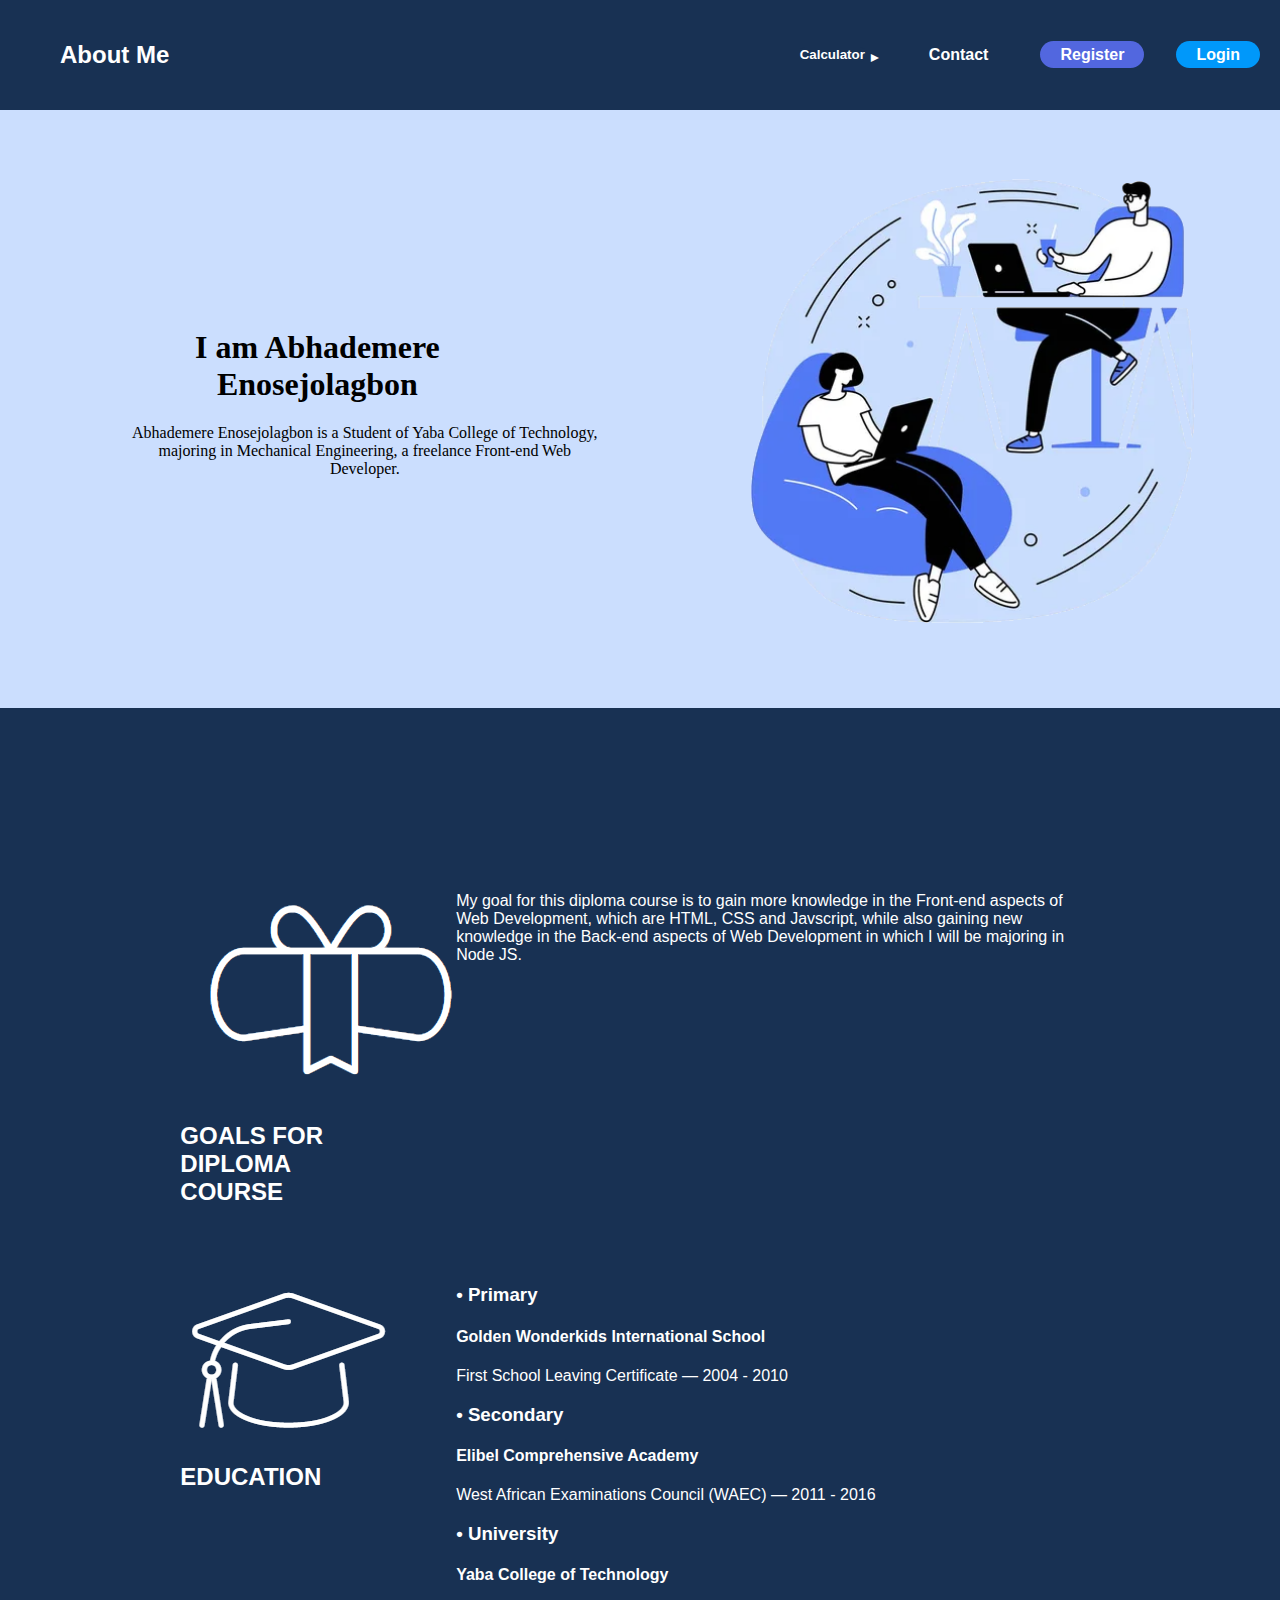
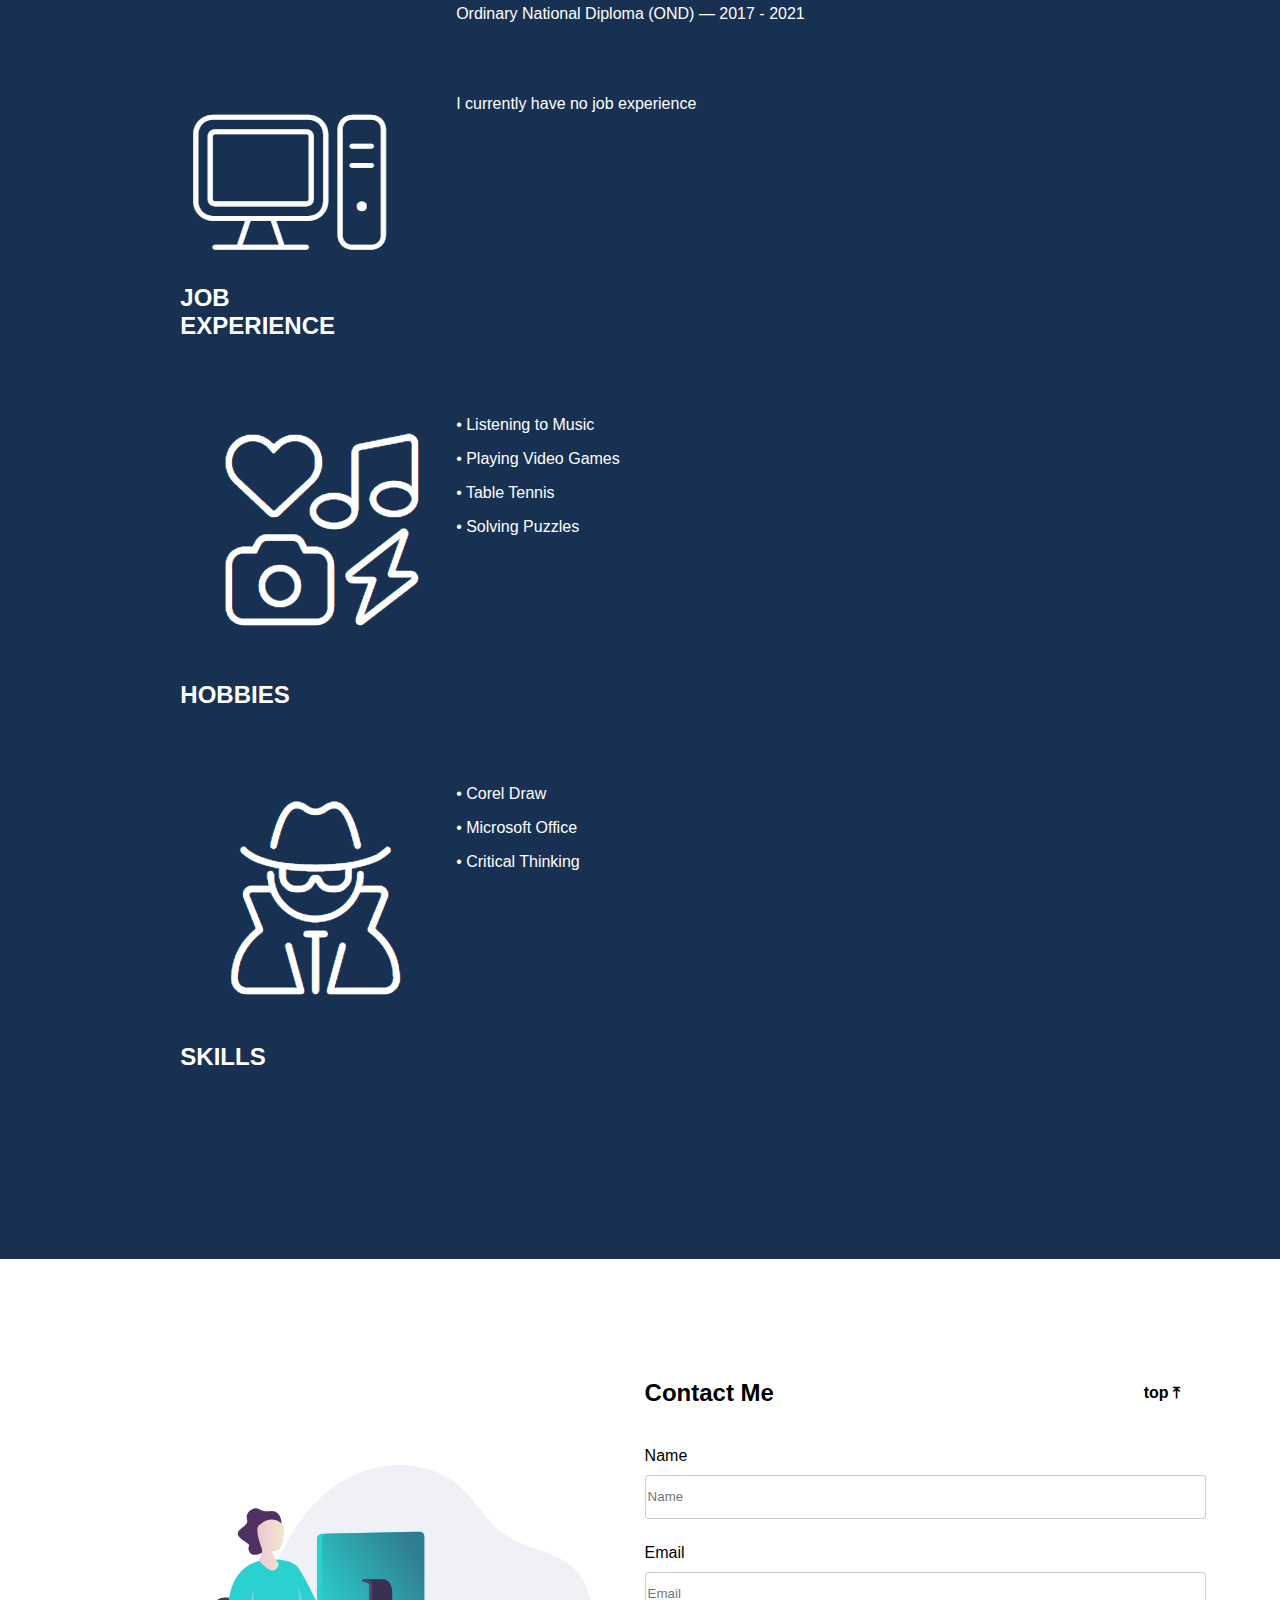
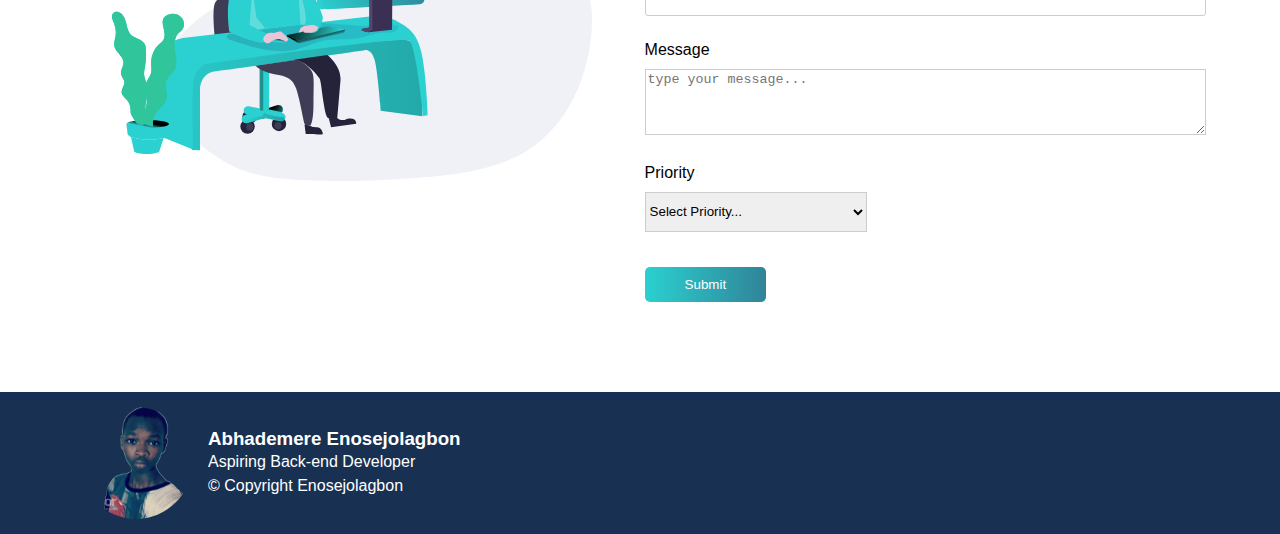
==== index.html @ 0838a912 "Initial commit" ====
<!DOCTYPE html>
<html>

<head>
  <meta charset="utf-8">
  <meta name="viewport" content="width=device-width">
  <title>About Me</title>
  <link href="./style.css" rel="stylesheet" type="text/css"/>
</head>

<body>
  <div class="cover">
    <nav id="nav" class='sticky-top'>
      <ul class="nav">
        <li><h2>About Me</h2></li>
        <div class="nav-links">
          <li><div class="dropdown">
            <div class="fl">
              <button class="dropbtn">Calculator</button>
              <span class="r">&#x25BE;</span>
            </div>
          <div class="dropdown-content">
            <a href="./calc.html">Calculator HTML Table</a>
            <a href="./flexcalc.html">Calculator CSS Flex</a>
          </div>
          </div></li>
          <li class="contact"><a href="#contact">Contact</a></li>      
          <li class="register"><a href="./register.html">Register</a></li>   
          <li class="login"><a href="./login.html">Login</a></li>
        </div> 
      </ul>
    </nav>
    <div class="flex2">
      <div class="aboutme">
        <h1>I am Abhademere Enosejolagbon</h1>
        <p>Abhademere Enosejolagbon is a Student of Yaba College of Technology, majoring in Mechanical Engineering, a freelance Front-end Web Developer.</p>
      </div>
      <div class="img">
        <!-- Rememeber to change this picture abeg -->
        <img src="./blue.jpg" alt="image">
      </div>
    </div>
    <div class="contained" id="container">
      <div class="flex" id="flex"> 
       <div class="flex-items">
          <img src="./diploma.png" class="info">
         <h2>GOALS FOR DIPLOMA COURSE</h2>
        </div> 
       <div class="flex-items" id="flex-items"><p>My goal for this diploma course is to gain more knowledge in the Front-end aspects of Web Development, which are HTML, CSS and Javscript, while also gaining new knowledge in the Back-end aspects of Web Development in which I will  be majoring in Node JS.</p></div>
     </div>
    
     <div class="flex" id="flex"> 
      <div class="flex-items">
        <img src="./hat.png" class="info">
        <h2>EDUCATION</h2>
      </div> 
       <div class="flex-items" id="flex-items">
         <h3>&bull; Primary</h3>
         <h4>Golden Wonderkids International School</h4>
         <p>First School Leaving Certificate  &#8212; 2004 - 2010</p>
         <h3>&bull; Secondary</h3>
         <h4>Elibel Comprehensive Academy</h4>
         <p>West African Examinations Council (WAEC) &#8212;  2011 - 2016</p>
         <h3>&bull; University</h3>
         <h4>Yaba College of Technology</h4>
         <p>Ordinary National Diploma (OND) &#8212; 2017 - 2021</p>
       </div>
     </div>
     
     <div class="flex" id="flex"> 
       <div class="flex-items">
        <img src="./code.png" class="info">
         <h2>JOB EXPERIENCE</h2>
        </div> 
       <div class="flex-items" id="flex-items"><p>I currently have no job experience</p></div>
     </div>
     <div class="flex" id="flex"> 
       <div class="flex-items">
        <img src="./hobbies.png" class="info">
         <h2>HOBBIES</h2>
        </div> 
       <div class="flex-items" id="flex-items">
         <p>&bull;  Listening to Music</p>
         <p>&bull; Playing Video Games</p>
         <p>&bull; Table Tennis</p>
         <p>&bull; Solving Puzzles</p>
       </div>
     </div>
     <div class="flex" id="flex"> 
       <div class="flex-items">
          <img src="./detec.png" class="info">
         <h2>SKILLS</h2>
        </div> 
       <div class="flex-items" id="flex-items">
         <p>&bull; Corel Draw</p>
         <p>&bull; Microsoft Office</p>
         <p>&bull; Critical Thinking</p>
       </div>
     </div>
    </div>
    <div class="contain" id="contact">
      <div class="left">
        <img src="./illustration-working.svg">
      </div>
      <!-- <div class="right"> -->
        <form action="./index.html">
          <div class="top">
            <h2>Contact Me</h2>
            <a href="#nav">top &#x2912;</a>
          </div>
        <div class="label">
          <label for="name">Name</label><br>
          <input type="text" name="name" id="name" placeholder="Name" required>        
        </div>
        <div class="label">
        <label for="email">Email</label><br>
        <input type="email" name="email" id="email" placeholder="Email" required>
        </div>
        <div class="label">
          <label for="message">Message</label><br>
          <textarea type="text" name="message" id="message" placeholder="type your message..." minlength="10" required></textarea>
        </div>
        <div class="label">
          <label for="priority">Priority</label><br>
          <select name="priority" id="priority" required>
            <option value="important">Select Priority...</option>
            <option value="important">Important</option>
            <option value="not-improtant">Not Important</option>
          </select>
        </div>
        <button class="green">Submit</button>
      </form>
      <!-- </div> -->
        
    </div>
  
    <footer class="footer">
      <div class="flex3">
        <img src="img(4).png">
        <div class="lead">
          <h3>Abhademere Enosejolagbon</h3>
          <p>Aspiring Back-end Developer</p>
          <p>&copy; Copyright Enosejolagbon</p>
        </div>
      </div>
    </footer>
  </div>
  </body>

</html>
---- style.css ----
body {
  font-family: 'Gill Sans', 'Gill Sans MT', Calibri, 'Trebuchet MS', sans-serif;
  margin: 0;
  background: #183153;
}

.cover {
  margin: 0 auto;
}

.contained {
  width: 84.5%;
  margin: 3rem auto;
}

.contain {
  display: flex;
  padding: 5rem;
  align-items: center;
  background-color: white;
}

.contain img {
  width: 100%;
}

.left img {
  width: 85%;
  padding: 2rem;
}

.float {
  padding: 6rem 2rem 1rem 2rem;
  width: 70%;
}

#container {
  padding: 5rem 0;
}

#nav {
  background: #183153;
}

#navlogin {
  background-color: #00c3fa;
}

nav {
  background: #5278f49e;
  padding: 5px 20px;
}

.footer {
  background: #183153;
  color: white;
}

footer p {
  line-height: 0.5;
}

nav h2 {
  color: white;
}

.nav {
  display: flex;
  justify-content: space-between;
  align-items: center;
}

.nav-links {
  display: flex;
  justify-content: space-between;
  align-items: center;
  gap: 2rem;
}

li {
  list-style: none;
}

a {
  text-decoration: none;
  font-weight: 700;
  color: white;
  padding: 5px 20px;
  border-radius: 20px;
}

.flex {
  display: flex;
  justify-content: space-between;
  width: 85%;
  color: white;
}

#flex {
  margin: 40px auto;
}

.flex p {
  color: white;
}

.flex-items {
  width: 20%;
}

#flex-items {
  width: 70%;
}

.about {
  text-align: center;
}

form {
  margin: 0 auto;
  width: 70%;
  border-radius: 10px;
  background-color: white;
}

form h2 {
  padding: 20px 0px;
}

label {
margin: 10px 0px;
}

input, textarea, select {
  width: 100%;
  height: 40px;
  margin: 10px 0px 25px 0px;
  border: 1px solid rgb(207, 204, 204);
}

input:focus,
textarea:focus {
  border: 1px solid #e5956022;
  box-shadow: inset 2px 2px 5px #e5956022;
}

textarea {
  height: 60px;
}

select {
  width: 40%;
  height: 40px;
}

button {
  margin: 10px 0px;
  padding: 10px 40px;
  background-color: rgb(253, 82, 111);
  border: 1px solid rgb(253, 82, 111);
  border-radius: 5px;
  color: white;
}

.green {
  background: linear-gradient(to right, #2bd0d0, #308498);
  border: none;

}

.flex2 {
  /* background: center/cover url("./image2.png"); */
  background: #cbdefe;
  text-align: center;
  margin: 0 auto;
  display: flex;
  gap: 2rem;
  padding: 1rem 5rem 2rem 1rem;
  align-items: center;
  font-family: 'Brush Script MT', cursive;
  color: black;
}

.flex3 {
  display: flex;
  align-items: center;
  line-height: 0.1;
  gap: 1rem;
  padding: 15px 5rem;
}

.flex3 img {
  width: 10%;
  border-radius: 50%;
}

.aboutme {
  width: 40%;
  padding: 1px 7rem;
}

.aboutme h1 {
  width: 80%;
}

.img img {
  width: 100%;
  padding: 3rem 2px;
}

.reg {
  width: 100%;
  background: linear-gradient(to right, #5368df, #242a45);
  border: none;
}

.log {
  border: none;
  width: 100%;
  background: linear-gradient(to right, #00c5fa, #0083fa);
}

.login a{
  background: #0098fa;
}

.register a{
  background: #5267df;
}

.container img {
  width: 30%;
  margin-bottom: -30px;
}

.top {
  display: flex;
  align-items: center;
  justify-content: space-between;
}

.top a{
  color: black;
}

.top a:hover {
  background: linear-gradient(to right, #2bd0d0, #308498);
  color: white;
}


/* Media section */


@media screen and (max-width: 700px) {
  .nav {
    display: block;
    padding: 0;
    text-align: center;
  }

  .img {
    display: none;
  }

  .about {
    width: 80%;
    padding: 40px;
  }

  .flex {
    display: block;
    justify-content: center;
    width: 80%;
    color: white;
    text-align: center;
    padding: 0;
  }
  
  #flex {
    padding: 0px;
  }
  
  .flex-items {
    width: 85%;
  }
  
  #flex-items {
    width:85%;
  }

  .container {
    width: 80%;
  }

  .container img {
    width: 30%;
    margin-bottom: -25px;
  }

  
}




/* CALCULATOR CSS */
.body{ 
  background: #ffff;
}

.centre h1{
  margin: 0px auto;
  text-align: center;
}

.centre p{
  margin: 0px auto;
  text-align: center;
}

.centre {
  margin: 30px auto;
}

.centre a {
  padding: 0px 5px;
}

.calc{
  margin: auto;
  width: 30%;
  padding: 15px;
     box-shadow: 4px 4px 4px rgb(64, 63, 63);
  /* background-color: #F8F8F8; */
  background-color: rgb(192, 191, 191);
  border-top-left-radius: 20px;
  border-top-right-radius: 20px;
  border-bottom-right-radius: 20px;
  border-bottom-left-radius: 20px;
  margin-bottom: 20px;
}

.calc textarea {
  background: none;
  box-shadow: inset 1px 1px 5px #e0e0e0;
  border: none;
}

#calcnav {
  background-color: rgb(201, 201, 201);

}

.header{
  color: white;
  text-align: center;
}

table{
  width: 100%;
  background-color: white;
  padding: 20px;
  border-top: none;
  border-bottom-right-radius: 20px;
  border-bottom-left-radius: 20px;
}

td{
  width: 25%;
}

.result{
  font-size: 24px;
  padding: 16px 5px;
  font-weight: 700;
  text-align: right;
  width: 97.5%;
  border-radius: 5px;
  background-color: #F8F8F8;
}

 .all{
  padding: 15px;
  font-weight: bold;
  font-size: 16px;
  border: none;
  border-radius: 3px;
  background-color: rgb(199, 199, 199);
  box-shadow: 1px 1px 1px grey;
  width: 100%;
}

/*the global class padding reset for first-row class button*/
.CLR {
  width: 25%;
}

.plus{
  height: 105px;
}

.red{
  background-color: red;
}

.grey{
  background-color: rgb(199, 199, 199);
}

.white-text{
  color: #fff;
}



/* FLEXBOX CLACULATOR */

.black {
  color: blue;
  text-align: center;
}

.flexbox  {
  display: flex;
  gap: .3rem;
}

.del {
  background: rgba(253, 128, 128, 0.613);
  border: 1px solid rgba(253, 128, 128, 0.613);
}

.blue {
  background: rgb(121, 169, 206);
  border: 1px solid rgb(121, 169, 206);
}

.buttons {
  background-color: #ffff;
  padding: 2px 15px 0px 15px;
  border-bottom-left-radius: 15px;
}

.btn input {
  border: none;
  font-weight: 900;
  box-shadow: 1px 1px 1px grey;
}

input {
  border-radius: 3px;
  /* box-shadow: 1px 1px 1px grey; */
}

.white {
  background-color: white;
  /* box-shadow: 1px 1px 1px grey; */
}



/* Dropdown Button */
.dropbtn {
  background-color: #183153;
  color: white;
  padding: 0px;
  font-weight: 800;
  border: none;
}

/* The container <div> - needed to position the dropdown content */
.dropdown {
  position: relative;
  display: inline-block;
}

/* Dropdown Content (Hidden by Default) */
.dropdown-content {
  display: none;
  position: absolute;
  background-color: #183153;
  min-width: 200px;
  box-shadow: 0px 8px 16px 0px rgba(0,0,0,0.2);
  z-index: 1;
}

/* Links inside the dropdown */
.dropdown-content a {
  color: #ffff;
  padding: 12px 16px;
  text-decoration: none;
  display: block;
}

.fl {
  display: flex;
  align-items: center;
  gap: 4px;
  color: white;
}

.r {
  margin-bottom: -5px;
  transform: rotate(270deg);
}

/* Change color of dropdown links on hover */
.dropdown-content a:hover {
  background-color: rgba(221, 221, 221, 0.33);
  border-radius: 0px;
}


/* Show the dropdown menu on hover */
.dropdown:hover .dropdown-content {
  display: block;
}

.dropdown:hover .r {
  transform: rotate(0deg);
}

/* Change the background color of the dropdown button when the dropdown content is shown */
.dropdown:hover .dropbtn {
  background-color: #183153;
}
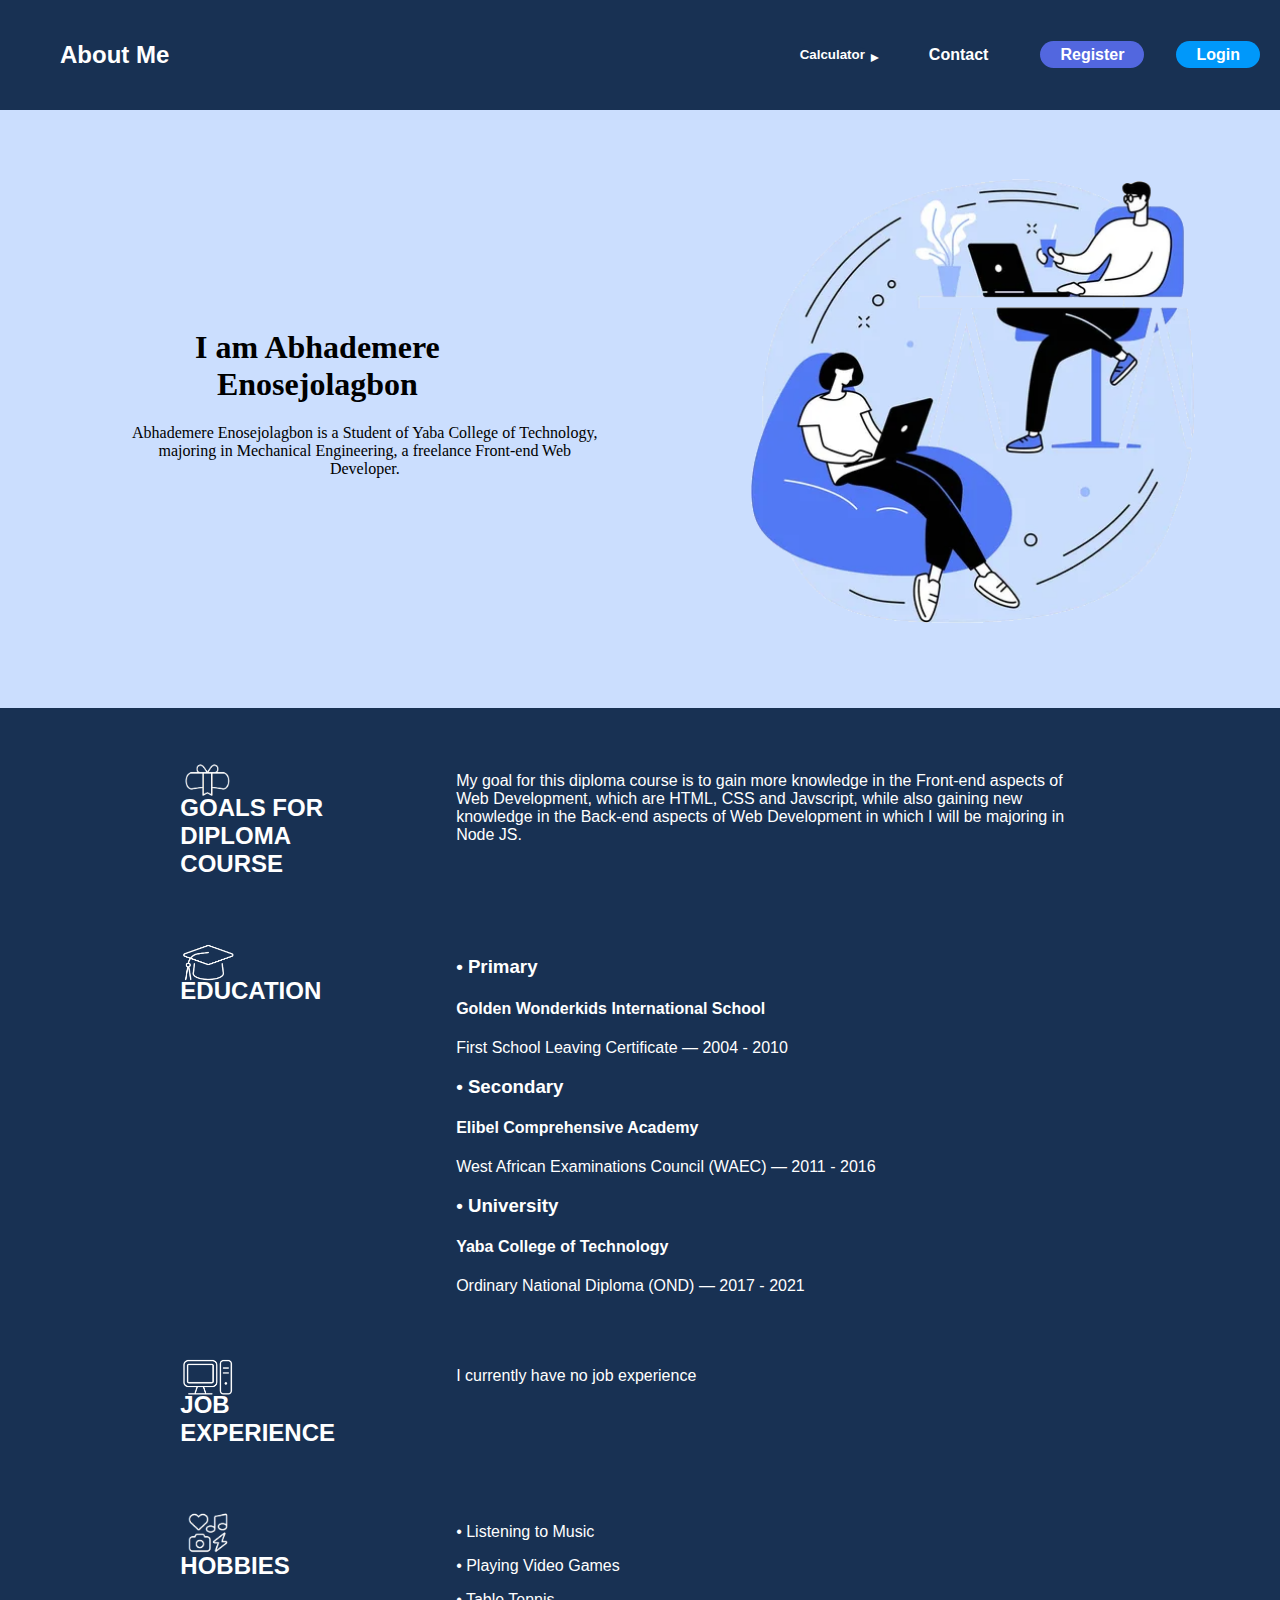
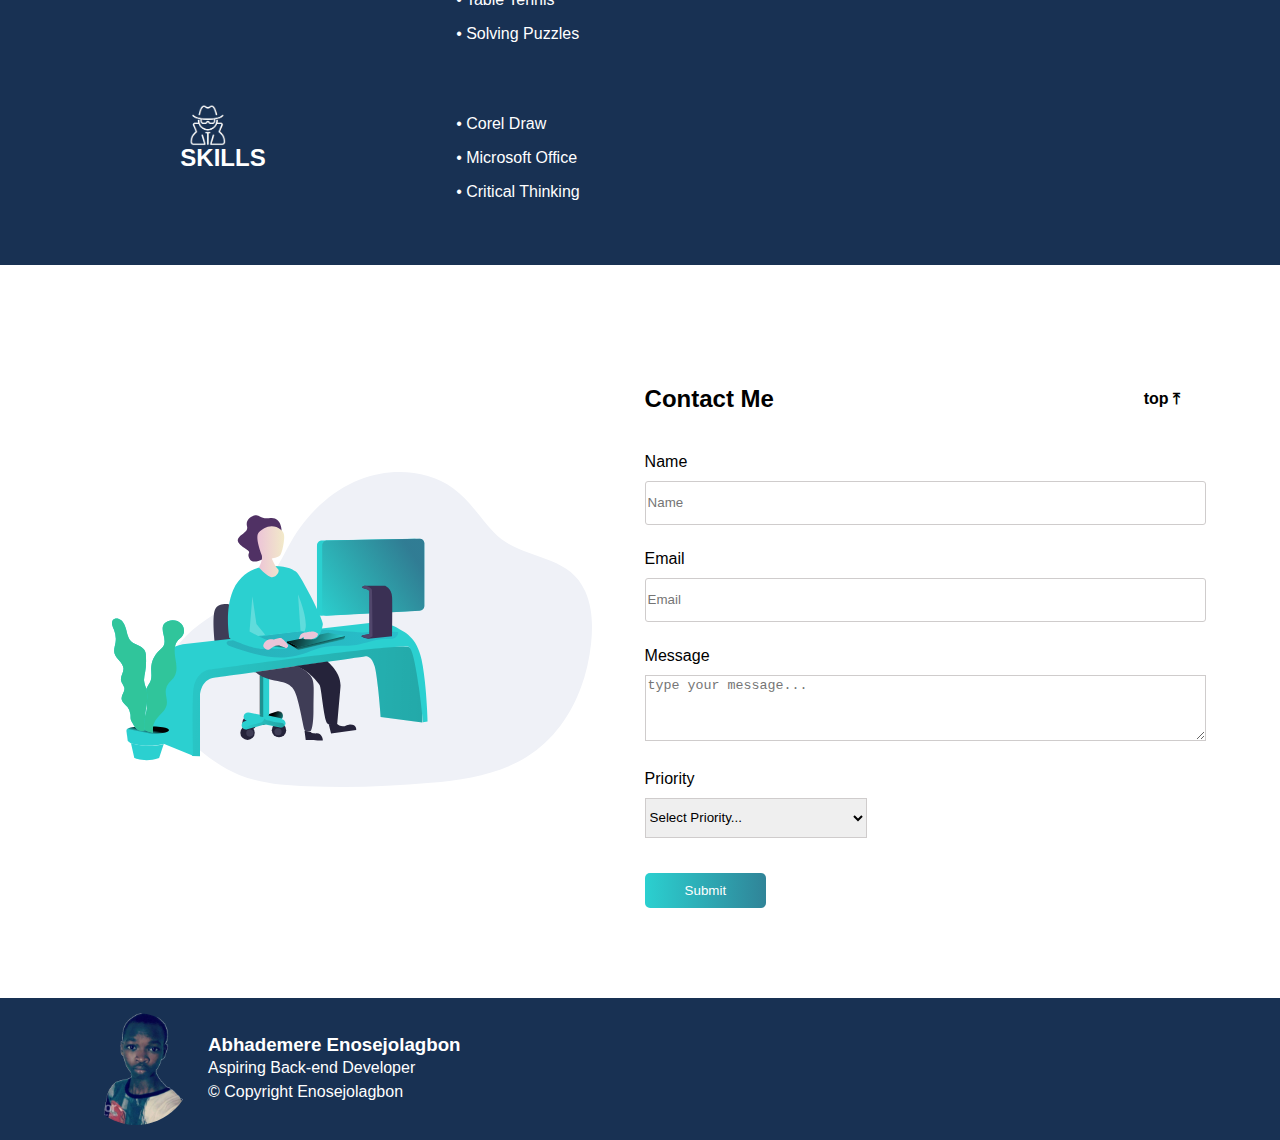
==== commit 0e58858d: "Put them in their respective files for a cleaner look" ====
--- a/index.html
+++ b/index.html
@@ -20,13 +20,13 @@
               <span class="r">&#x25BE;</span>
             </div>
           <div class="dropdown-content">
-            <a href="./calc.html">Calculator HTML Table</a>
-            <a href="./flexcalc.html">Calculator CSS Flex</a>
+            <a href="./calculators/calc.html">Calculator HTML Table</a>
+            <a href="./calculators/flexcalc.html">Calculator CSS Flex</a>
           </div>
           </div></li>
           <li class="contact"><a href="#contact">Contact</a></li>      
-          <li class="register"><a href="./register.html">Register</a></li>   
-          <li class="login"><a href="./login.html">Login</a></li>
+          <li class="register"><a href="./pages/register.html">Register</a></li>   
+          <li class="login"><a href="./pages/login.html">Login</a></li>
         </div> 
       </ul>
     </nav>
@@ -37,13 +37,13 @@
       </div>
       <div class="img">
         <!-- Rememeber to change this picture abeg -->
-        <img src="./blue.jpg" alt="image">
+        <img src="./images/blue.jpg" alt="image">
       </div>
     </div>
-    <div class="contained" id="container">
+    <div class="contained container" id="">
       <div class="flex" id="flex"> 
        <div class="flex-items">
-          <img src="./diploma.png" class="info">
+          <img src="./images/diploma.png" class="info">
          <h2>GOALS FOR DIPLOMA COURSE</h2>
         </div> 
        <div class="flex-items" id="flex-items"><p>My goal for this diploma course is to gain more knowledge in the Front-end aspects of Web Development, which are HTML, CSS and Javscript, while also gaining new knowledge in the Back-end aspects of Web Development in which I will  be majoring in Node JS.</p></div>
@@ -51,7 +51,7 @@
     
      <div class="flex" id="flex"> 
       <div class="flex-items">
-        <img src="./hat.png" class="info">
+        <img src="./images/hat.png" class="info">
         <h2>EDUCATION</h2>
       </div> 
        <div class="flex-items" id="flex-items">
@@ -69,14 +69,14 @@
      
      <div class="flex" id="flex"> 
        <div class="flex-items">
-        <img src="./code.png" class="info">
+        <img src="./images/code.png" class="info">
          <h2>JOB EXPERIENCE</h2>
         </div> 
        <div class="flex-items" id="flex-items"><p>I currently have no job experience</p></div>
      </div>
      <div class="flex" id="flex"> 
        <div class="flex-items">
-        <img src="./hobbies.png" class="info">
+        <img src="./images/hobbies.png" class="info">
          <h2>HOBBIES</h2>
         </div> 
        <div class="flex-items" id="flex-items">
@@ -88,7 +88,7 @@
      </div>
      <div class="flex" id="flex"> 
        <div class="flex-items">
-          <img src="./detec.png" class="info">
+          <img src="./images/detec.png" class="info">
          <h2>SKILLS</h2>
         </div> 
        <div class="flex-items" id="flex-items">
@@ -100,7 +100,7 @@
     </div>
     <div class="contain" id="contact">
       <div class="left">
-        <img src="./illustration-working.svg">
+        <img src="./images/illustration-working.svg">
       </div>
       <!-- <div class="right"> -->
         <form action="./index.html">
@@ -136,7 +136,7 @@
   
     <footer class="footer">
       <div class="flex3">
-        <img src="img(4).png">
+        <img src="./images/img(4).png">
         <div class="lead">
           <h3>Abhademere Enosejolagbon</h3>
           <p>Aspiring Back-end Developer</p>
